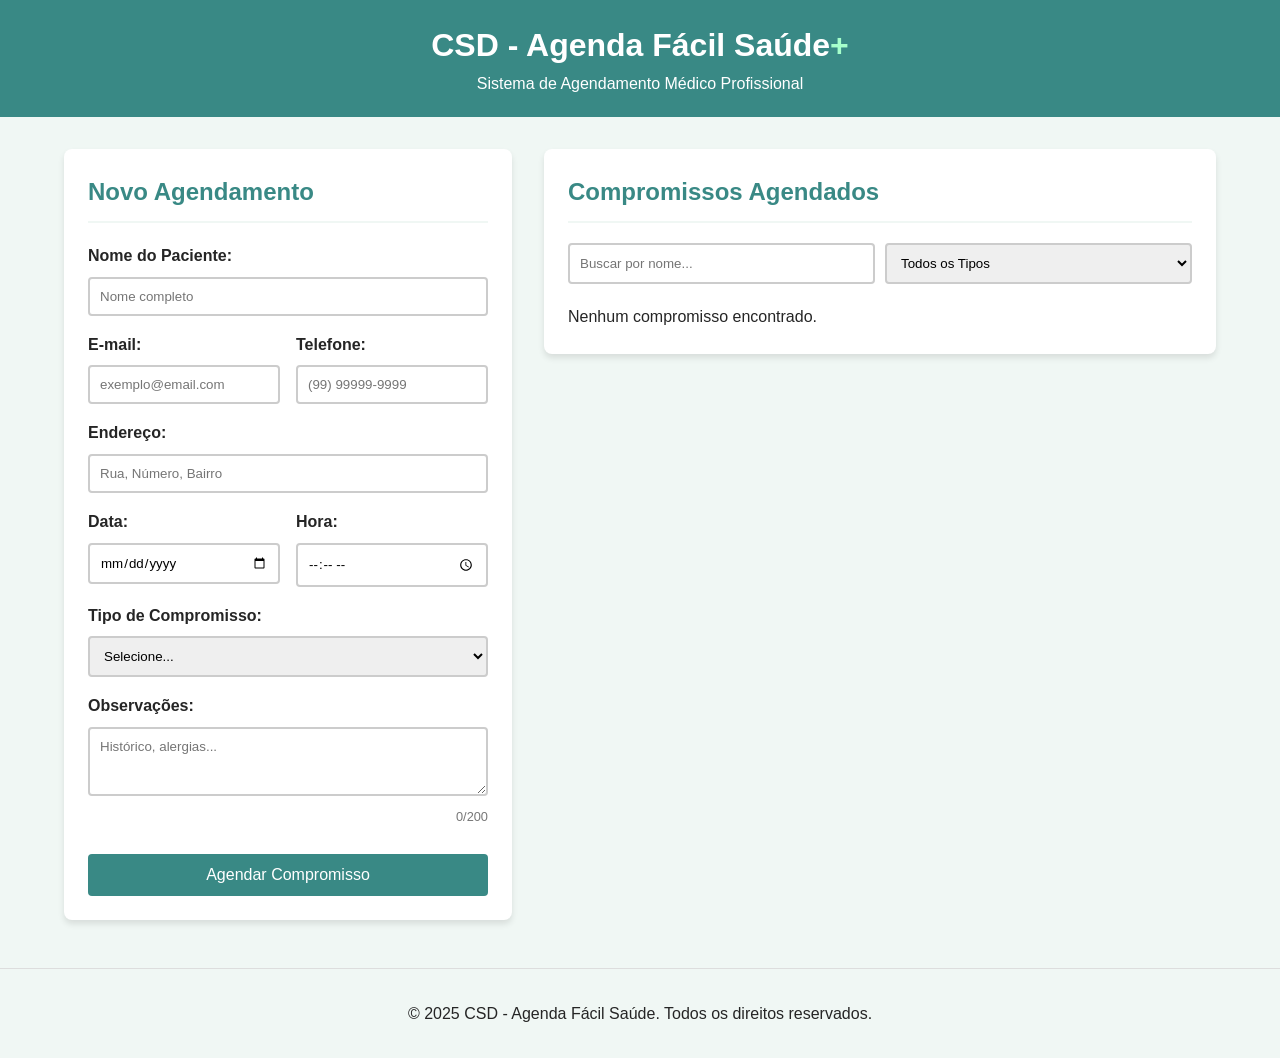
==== index.html @ 36f1f452 "Add files via upload" ====
<!DOCTYPE html>
<html lang="pt-br">
<head>
    <meta charset="UTF-8">
    <meta name="viewport" content="width=device-width, initial-scale=1.0">
    <meta name="description" content="Sistema de Agendamento Médico CSD">
    <title>CSD - Agenda Fácil Saúde +</title>
    <link rel="icon" href="./images/agenda.png" type="image/png">
    <link rel="stylesheet" href="style.css">
</head>
<body>

    <header role="banner">
        <div class="container header-content">
            <h1>CSD - Agenda Fácil Saúde<span>+</span></h1>
            <p>Sistema de Agendamento Médico Profissional</p>
        </div>
    </header>

    <main class="container main-grid">
        
        <section id="agendamento" aria-labelledby="titulo-novo">
            <h2 id="titulo-novo">Novo Agendamento</h2>
            
            <form id="form-agenda">
                <input type="hidden" id="id" name="id">

                <div class="input-group">
                    <label for="nome">Nome do Paciente:</label>
                    <input type="text" id="nome" name="nome" placeholder="Nome completo" required minlength="3" maxlength="100" pattern="[A-Za-zÀ-ÖØ-öø-ÿ\s]+">
                </div>

                <div class="form-row">
                    <div class="input-group">
                        <label for="email">E-mail:</label>
                        <input type="email" id="email" name="email" placeholder="exemplo@email.com" required maxlength="100">
                    </div>
                    
                    <div class="input-group">
                        <label for="telefone">Telefone:</label>
                        <input type="tel" id="telefone" name="telefone" placeholder="(99) 99999-9999" required minlength="15" maxlength="15">
                    </div>
                </div>

                <div class="input-group">
                    <label for="endereco">Endereço:</label>
                    <input type="text" id="endereco" name="endereco" placeholder="Rua, Número, Bairro" required minlength="5" maxlength="150">
                </div>

                <div class="form-row">
                    <div class="input-group">
                        <label for="data">Data:</label>
                        <input type="date" id="data" name="data" required>
                    </div>
                    
                    <div class="input-group">
                        <label for="hora">Hora:</label>
                        <input type="time" id="hora" name="hora" required>
                    </div>
                </div>

                <div class="input-group">
                    <label for="tipo">Tipo de Compromisso:</label>
                    <select id="tipo" name="tipo" required>
                        <option value="" disabled selected>Selecione...</option>
                        <option value="Consulta">Consulta Médica</option>
                        <option value="Exame">Exame</option>
                        <option value="Tratamento">Tratamento</option>
                    </select>
                </div>

                <div class="input-group">
                    <label for="obs">Observações:</label>
                    <textarea id="obs" name="obs" rows="3" maxlength="200" placeholder="Histórico, alergias..."></textarea>
                    <div class="char-counter"><span id="contador">0</span>/200</div>
                </div>

                <button type="submit" class="btn-primary" id="btn-salvar">Agendar Compromisso</button>
                <button type="button" class="btn-secondary" id="btn-cancelar-edicao" style="display: none;">Cancelar Edição</button>
            </form>
        </section>

        <section id="lista-compromissos" aria-labelledby="titulo-lista">
            <h2 id="titulo-lista">Compromissos Agendados</h2>

            <div class="filtros-container">
                <input type="text" id="filtro-busca" placeholder="Buscar por nome...">
                <select id="filtro-tipo">
                    <option value="">Todos os Tipos</option>
                    <option value="Consulta">Consulta</option>
                    <option value="Exame">Exame</option>
                    <option value="Tratamento">Tratamento</option>
                </select>
            </div>
            
            <div id="aviso-vazio" role="alert" class="alert-box">
                <p>Nenhum compromisso encontrado.</p>
            </div>

            <ul id="lista-agenda" class="agenda-grid">
                </ul>
        </section>

    </main>

    <footer>
        <p>&copy; 2025 CSD - Agenda Fácil Saúde. Todos os direitos reservados.</p>
    </footer>

    <div id="toast-container"></div>

    <script src="script.js"></script>
</body>
</html>
---- style.css ----
:root {
    --primary-color: #398985;    
    --secondary-color: #176f68;   
    --bg-color: #f0f7f4; 
    --text-color: #252525;
    --error-color: #e74c3c;
    --success-color: #27ae60;
    --white: #ffffff;
    --radius: 8px;
    --color-consulta: #76C893;
    --color-exame: #52B69A;
    --color-tratamento: #34A0A4;
}

html { scroll-behavior: smooth; }
* { margin: 0; padding: 0; box-sizing: border-box; font-family: 'Segoe UI', sans-serif; }
body { background-color: var(--bg-color); color: var(--text-color); line-height: 1.6; }

.container { width: 90%; margin: 0 auto; max-width: 1200px; }

header { background-color: var(--primary-color); color: var(--white); padding: 20px 0; text-align: center; margin-bottom: 2rem; }
header h1 span { color: #a6ffcb; }

.main-grid { display: grid; gap: 2rem; grid-template-columns: 1fr; }
section { background-color: var(--white); padding: 1.5rem; border-radius: var(--radius); box-shadow: 0 4px 6px rgba(0,0,0,0.1); }
h2 { color: var(--primary-color); border-bottom: 2px solid var(--bg-color); padding-bottom: 10px; margin-bottom: 20px; }

.input-group { margin-bottom: 1rem; }
label { display: block; margin-bottom: 0.5rem; font-weight: 600; }
input, select, textarea { width: 100%; padding: 10px; border: 2px solid #ccc; border-radius: 4px; transition: 0.3s; }
input:focus, select:focus, textarea:focus { outline: none; border-color: var(--primary-color); }
.form-row { display: grid; gap: 1rem; grid-template-columns: 1fr; }
.char-counter { font-size: 0.8rem; text-align: right; color: #777; margin-top: 4px; }

.btn-primary, .btn-secondary { padding: 12px; width: 100%; border-radius: 4px; cursor: pointer; border: none; font-size: 1rem; margin-top: 10px; color: white; transition: 0.3s; }
.btn-primary { background-color: var(--primary-color); }
.btn-primary:hover { background-color: var(--secondary-color); }
.btn-secondary { background-color: #95a5a6; }
.btn-secondary:hover { background-color: #7f8c8d; }

.filtros-container { display: flex; gap: 10px; margin-bottom: 20px; flex-wrap: wrap; }
.filtros-container input, .filtros-container select { flex: 1; min-width: 150px; }

.agenda-grid { list-style: none; display: grid; gap: 1rem; grid-template-columns: 1fr; }
.agendamento-card {
    background: #f8f9fa; padding: 1rem; border-radius: 4px;
    border-left: 5px solid var(--primary-color);
    display: flex; flex-direction: column; justify-content: space-between;
    transition: transform 0.2s;
}
.agendamento-card:hover { transform: translateY(-2px); box-shadow: 0 4px 8px rgba(0,0,0,0.1); }

.border-Consulta { border-left-color: var(--color-consulta); }
.border-Exame { border-left-color: var(--color-exame); }
.border-Tratamento { border-left-color: var(--color-tratamento); }

.card-actions { margin-top: 1rem; display: flex; gap: 10px; justify-content: flex-end; }
.btn-acao { padding: 6px 12px; border: none; border-radius: 4px; cursor: pointer; color: white; }
.btn-editar { background-color: #176f68; }
.btn-excluir { background-color: #176f68; }

#toast-container { position: fixed; top: 20px; right: 20px; z-index: 1000; }
.toast {
    background-color: #333; color: white; padding: 15px 25px; margin-bottom: 10px;
    border-radius: 4px; opacity: 0; transform: translateX(100%);
    transition: all 0.5s ease; box-shadow: 0 4px 12px rgba(0,0,0,0.15); display: flex; align-items: center;
}
.toast.show { opacity: 1; transform: translateX(0); }
.toast.success { border-left: 5px solid var(--success-color); }
.toast.error { border-left: 5px solid var(--error-color); }

footer { text-align: center; padding: 2rem 0; margin-top: 3rem; border-top: 1px solid #ddd; }

@media (min-width: 768px) {
    .main-grid { grid-template-columns: 1fr 1.5fr; align-items: start; }
    .form-row { grid-template-columns: 1fr 1fr; }
}
@media print {
    header, footer, #agendamento, .filtros-container, .card-actions, #toast-container { display: none !important; }
    .main-grid { display: block; }
    .agendamento-card { break-inside: avoid; border: 1px solid #ccc; margin-bottom: 10px; box-shadow: none; }
}
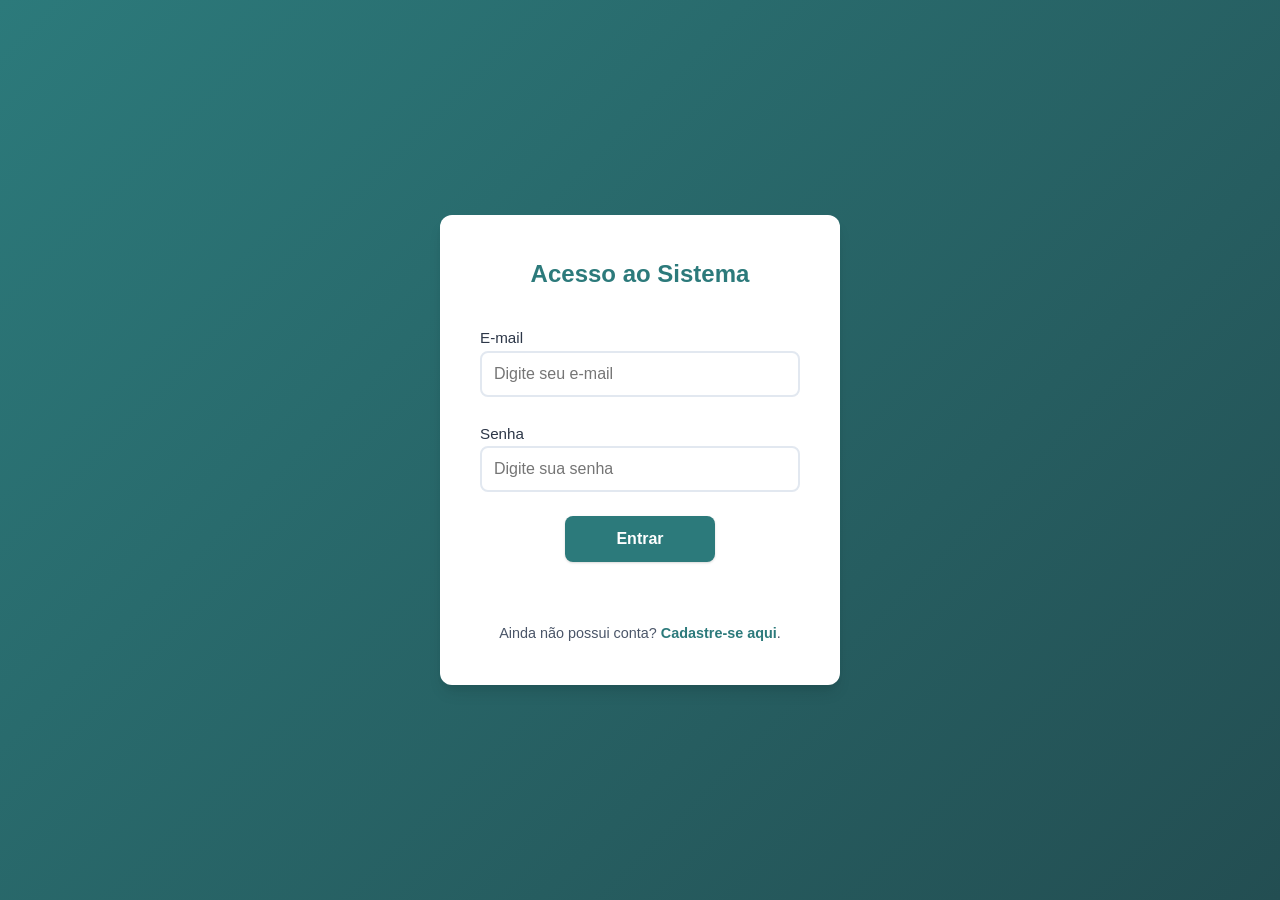
==== commit b8e115c9: "Add files via upload" ====
--- a/index.html
+++ b/index.html
@@ -1,114 +1,37 @@
 <!DOCTYPE html>
-<html lang="pt-br">
+<html lang="pt-BR">
 <head>
     <meta charset="UTF-8">
     <meta name="viewport" content="width=device-width, initial-scale=1.0">
-    <meta name="description" content="Sistema de Agendamento Médico CSD">
-    <title>CSD - Agenda Fácil Saúde +</title>
-    <link rel="icon" href="./images/agenda.png" type="image/png">
-    <link rel="stylesheet" href="style.css">
+    <title>Login - Agenda Médica</title>
+     <link rel="stylesheet" href="styles.css">
+    <link rel="stylesheet" href="login.css">
 </head>
-<body>
-
-    <header role="banner">
-        <div class="container header-content">
-            <h1>CSD - Agenda Fácil Saúde<span>+</span></h1>
-            <p>Sistema de Agendamento Médico Profissional</p>
-        </div>
-    </header>
-
-    <main class="container main-grid">
-        
-        <section id="agendamento" aria-labelledby="titulo-novo">
-            <h2 id="titulo-novo">Novo Agendamento</h2>
+<body>  
+    <div class="login-container">   
+        <form id="login-form" class="login-form">
+            <h2>Acesso ao Sistema</h2>
             
-            <form id="form-agenda">
-                <input type="hidden" id="id" name="id">
-
-                <div class="input-group">
-                    <label for="nome">Nome do Paciente:</label>
-                    <input type="text" id="nome" name="nome" placeholder="Nome completo" required minlength="3" maxlength="100" pattern="[A-Za-zÀ-ÖØ-öø-ÿ\s]+">
-                </div>
-
-                <div class="form-row">
-                    <div class="input-group">
-                        <label for="email">E-mail:</label>
-                        <input type="email" id="email" name="email" placeholder="exemplo@email.com" required maxlength="100">
-                    </div>
-                    
-                    <div class="input-group">
-                        <label for="telefone">Telefone:</label>
-                        <input type="tel" id="telefone" name="telefone" placeholder="(99) 99999-9999" required minlength="15" maxlength="15">
-                    </div>
-                </div>
-
-                <div class="input-group">
-                    <label for="endereco">Endereço:</label>
-                    <input type="text" id="endereco" name="endereco" placeholder="Rua, Número, Bairro" required minlength="5" maxlength="150">
-                </div>
-
-                <div class="form-row">
-                    <div class="input-group">
-                        <label for="data">Data:</label>
-                        <input type="date" id="data" name="data" required>
-                    </div>
-                    
-                    <div class="input-group">
-                        <label for="hora">Hora:</label>
-                        <input type="time" id="hora" name="hora" required>
-                    </div>
-                </div>
-
-                <div class="input-group">
-                    <label for="tipo">Tipo de Compromisso:</label>
-                    <select id="tipo" name="tipo" required>
-                        <option value="" disabled selected>Selecione...</option>
-                        <option value="Consulta">Consulta Médica</option>
-                        <option value="Exame">Exame</option>
-                        <option value="Tratamento">Tratamento</option>
-                    </select>
-                </div>
-
-                <div class="input-group">
-                    <label for="obs">Observações:</label>
-                    <textarea id="obs" name="obs" rows="3" maxlength="200" placeholder="Histórico, alergias..."></textarea>
-                    <div class="char-counter"><span id="contador">0</span>/200</div>
-                </div>
-
-                <button type="submit" class="btn-primary" id="btn-salvar">Agendar Compromisso</button>
-                <button type="button" class="btn-secondary" id="btn-cancelar-edicao" style="display: none;">Cancelar Edição</button>
-            </form>
-        </section>
-
-        <section id="lista-compromissos" aria-labelledby="titulo-lista">
-            <h2 id="titulo-lista">Compromissos Agendados</h2>
-
-            <div class="filtros-container">
-                <input type="text" id="filtro-busca" placeholder="Buscar por nome...">
-                <select id="filtro-tipo">
-                    <option value="">Todos os Tipos</option>
-                    <option value="Consulta">Consulta</option>
-                    <option value="Exame">Exame</option>
-                    <option value="Tratamento">Tratamento</option>
-                </select>
+            <div class="form-group">
+                <label for="email">E-mail</label>
+                <input type="email" id="email" name="email" required placeholder="Digite seu e-mail">
             </div>
             
-            <div id="aviso-vazio" role="alert" class="alert-box">
-                <p>Nenhum compromisso encontrado.</p>
+            <div class="form-group">
+                <label for="password">Senha</label>
+                <input type="password" id="password" name="password" required placeholder="Digite sua senha">
             </div>
+            
+            <button type="submit" class="btn btn-primary">Entrar</button>  
+            
+            <p id="login-message"></p>
+            
+            <p class="signup-link">Ainda não possui conta? 
+                <a href="cadastro.html">Cadastre-se aqui</a>.
+            </p>
+        </form>
+    </div>
 
-            <ul id="lista-agenda" class="agenda-grid">
-                </ul>
-        </section>
-
-    </main>
-
-    <footer>
-        <p>&copy; 2025 CSD - Agenda Fácil Saúde. Todos os direitos reservados.</p>
-    </footer>
-
-    <div id="toast-container"></div>
-
-    <script src="script.js"></script>
+    <script src="login.js"></script>
 </body>
 </html>
--- a/styles.css
+++ b/styles.css
@@ -0,0 +1,108 @@
+:root {
+    --primary-color: #2c7a7b;
+    --primary-dark: #234e52;
+    --primary-light: #4fd1c5;
+    --secondary-color: #4299e1;
+    --success-color: #33a047f2;
+    --warning-color: #eea56a;
+    --danger-color: #f56565;
+    --text-primary: #2d3748;
+    --text-secondary: #4a5568;
+    --text-light: #718096;
+    --bg-primary: #ffffff;
+    --bg-secondary: #f7fafc;
+    --bg-tertiary: #edf2f7;
+    --border-color: #e2e8f0;
+    --shadow-sm: 0 1px 3px 0 rgba(0, 0, 0, 0.1), 0 1px 2px 0 rgba(0, 0, 0, 0.06);
+    --shadow-md: 0 4px 6px -1px rgba(0, 0, 0, 0.1), 0 2px 4px -1px rgba(0, 0, 0, 0.06);
+    --shadow-lg: 0 10px 15px -3px rgba(0, 0, 0, 0.1), 0 4px 6px -2px rgba(0, 0, 0, 0.05);
+    --radius-sm: 4px;
+    --radius-md: 8px;
+    --radius-lg: 12px;
+    --transition: all 0.3s ease;
+}
+
+* {
+    margin: 0;
+    padding: 0;
+    box-sizing: border-box;
+}
+
+body {
+    font-family: -apple-system, BlinkMacSystemFont, 'Segoe UI', Roboto, 'Helvetica Neue', Arial, sans-serif;
+    line-height: 1.6;
+    color: var(--text-primary);
+    background-color: var(--bg-secondary);
+    min-height: 100vh;
+    display: flex;
+    flex-direction: column;
+}
+
+.container {
+    max-width: 1200px;
+    margin: 0 auto;
+    padding: 0 20px;
+    width: 100%;
+}
+
+label {
+    font-weight: 500;
+    margin-bottom: 0.5rem;
+    color: var(--text-primary);
+    font-size: 0.95rem;
+}
+
+input, select, textarea {
+    padding: 0.75rem;
+    border: 2px solid var(--border-color);
+    border-radius: var(--radius-md);
+    font-size: 1rem;
+    font-family: inherit;
+    transition: var(--transition);
+    background-color: var(--bg-primary);
+    color: var(--text-primary);
+    width: 100%;
+}
+
+input:focus, select:focus, textarea:focus {
+    outline: none;
+    border-color: var(--primary-color);
+    box-shadow: 0 0 0 3px rgba(44, 122, 123, 0.1);
+}
+
+.error-message {
+    color: var(--danger-color);
+    font-size: 0.875rem;
+    margin-top: 0.25rem;
+    min-height: 1.25rem;
+    display: block;
+}
+
+.btn {
+    padding: 0.875rem 1.75rem;
+    border: none;
+    border-radius: var(--radius-md);
+    font-size: 1rem;
+    font-weight: 600;
+    cursor: pointer;
+    transition: var(--transition);
+    display: inline-flex;
+    align-items: center;
+    justify-content: center;
+    gap: 0.5rem;
+    font-family: inherit;
+    box-shadow: var(--shadow-sm);
+}
+
+.btn:hover {
+    transform: translateY(-2px);
+    box-shadow: var(--shadow-md);
+}
+
+.btn-primary { background-color: var(--primary-color); color: white; }
+.btn-primary:hover { background-color: var(--primary-dark); }
+.btn-secondary { background-color: var(--bg-tertiary); color: var(--text-primary); }
+.btn-secondary:hover { background-color: var(--border-color); }
+.btn-danger { background-color: var(--danger-color); color: white; }
+.btn-danger:hover { background-color: #e53e3e; }
+.btn-small { padding: 0.5rem 1rem; font-size: 0.875rem; }
--- a/login.css
+++ b/login.css
@@ -0,0 +1,78 @@
+.login-container {
+    display: flex;
+    justify-content: center;
+    align-items: center;
+    min-height: 100vh;
+    background: linear-gradient(135deg, var(--primary-color) 0%, var(--primary-dark) 100%);
+    padding: 20px;
+}
+.login-form {
+    background: var(--bg-primary);
+    padding: 2.5rem;
+    border-radius: var(--radius-lg);
+    box-shadow: var(--shadow-lg);
+    width: 100%;
+    max-width: 400px;
+}
+
+.login-form h2 {
+    text-align: center;
+    margin-bottom: 2rem;
+    border-bottom: none;
+    color: var(--primary-color);
+}
+
+.login-form .form-group {
+    margin-bottom: 1.5rem;
+}
+
+.login-form button[type="submit"] {
+    display: block;  
+    margin: 20px auto 0;  
+    min-width: 150px;
+
+    padding: 0.875rem 2rem;
+    background-color: var(--primary-color);
+    color: white;
+    border: none;
+    border-radius: var(--radius-md);
+    font-weight: 600;
+    font-size: 1rem;
+    font-family: inherit;
+    cursor: pointer;
+    transition: var(--transition);
+    box-shadow: var(--shadow-sm);
+}
+
+
+.login-logo {
+    display: flex;
+    align-items: center;
+    justify-content: center;
+    gap: 10px;
+    color: var(--primary-color);
+    font-size: 1.25rem;
+    font-weight: 700;
+    margin-bottom: 1.25rem;
+}
+
+#login-message {
+    text-align: center;
+    margin-top: 1rem;
+    font-size: 0.9rem;
+    min-height: 1.25rem;
+}
+
+.signup-link {
+    text-align: center;
+    margin-top: 1.5rem;
+    font-size: 0.9rem;
+    color: var(--text-secondary);
+}
+
+.signup-link a {
+    color: var(--primary-color);
+    text-decoration: none;
+    font-weight: 600;
+}
+
